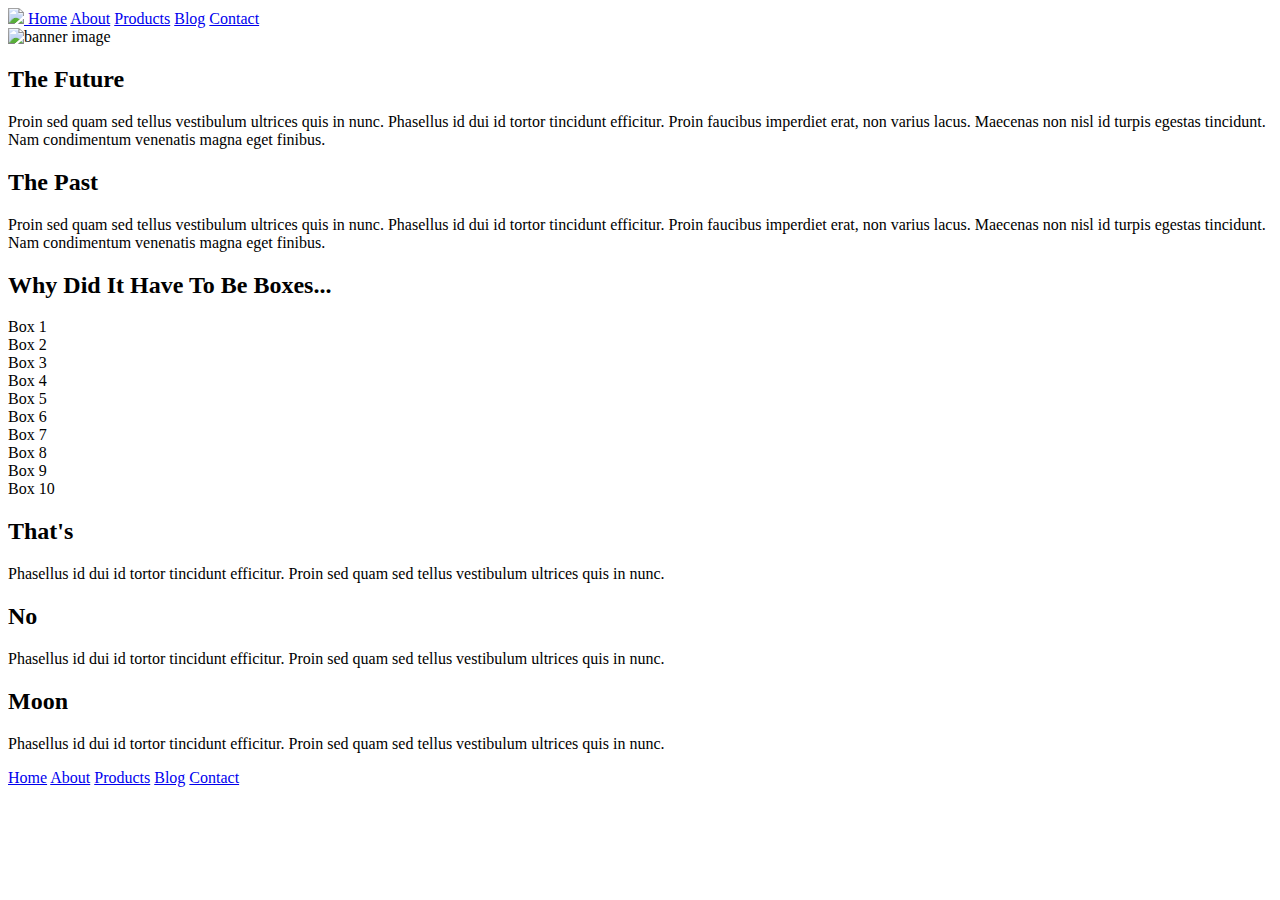
==== index.html @ 344df489 "added html for nav and image in header for index.html" ====
<!doctype html>

<html lang="en">
<head>
  <meta charset="utf-8">

  <title>Sprint Challenge - Home</title>

  <link href="https://fonts.googleapis.com/css?family=Roboto|Rubik" rel="stylesheet">
  <link rel="stylesheet" href="css/index.css">

</head>

<body>
    <div class="container">
   
        <header>
            <nav>
                <a href="#"><img src="img/lambda-black.png"</a>
                <a href="index.html">Home</a>
                <a href="about.html">About</a>
                <a href="#">Products</a>
                <a href="#">Blog</a>
                <a href="#">Contact</a>
            </nav>
            <div class="img-container">
                <img src="img/jumbo.jpg" alt="banner image">
            </div>

        </header>
        <section class="top-content">
            <div class="text-container">
                <h2>The Future</h2>
                <p>Proin sed quam sed tellus vestibulum ultrices quis in nunc. Phasellus id dui id tortor tincidunt efficitur. Proin faucibus imperdiet erat, non varius lacus. Maecenas non nisl id turpis egestas tincidunt. Nam condimentum venenatis magna eget finibus.</p>
            </div>
            <div class="text-container">
                <h2>The Past</h2>
                <p>Proin sed quam sed tellus vestibulum ultrices quis in nunc. Phasellus id dui id tortor tincidunt efficitur. Proin faucibus imperdiet erat, non varius lacus. Maecenas non nisl id turpis egestas tincidunt. Nam condimentum venenatis magna eget finibus.</p>
            </div>
        </section>
        
        <section class="middle-content">
        
            <h2>Why Did It Have To Be Boxes...</h2>
            
            <div class="boxes">
                <div class="box">Box 1</div>
                <div class="box">Box 2</div>
                <div class="box">Box 3</div>
                <div class="box">Box 4</div>
                <div class="box">Box 5</div>
                <div class="box">Box 6</div>
                <div class="box">Box 7</div>
                <div class="box">Box 8</div>
                <div class="box">Box 9</div>
                <div class="box">Box 10</div>
            </div>
        
        </section>

        <section class="bottom-content">

            <div class="text-container">
                <h2>That's</h2>
                <p>Phasellus id dui id tortor tincidunt efficitur. Proin sed quam sed tellus vestibulum ultrices quis in nunc.</p>
            </div>
            <div class="text-container">
                <h2>No</h2>
                <p>Phasellus id dui id tortor tincidunt efficitur. Proin sed quam sed tellus vestibulum ultrices quis in nunc.</p>
            </div>
            <div class="text-container">
                <h2>Moon</h2>
                <p>Phasellus id dui id tortor tincidunt efficitur. Proin sed quam sed tellus vestibulum ultrices quis in nunc.</p>
            </div>

        </section>
        
        <footer>
            <nav>
                <a href="#">Home</a>
                <a href="#">About</a>
                <a href="#">Products</a>
                <a href="#">Blog</a>
                <a href="#">Contact</a>
            </nav>
        </footer>
    </div><!-- container -->        
</body>
</html>
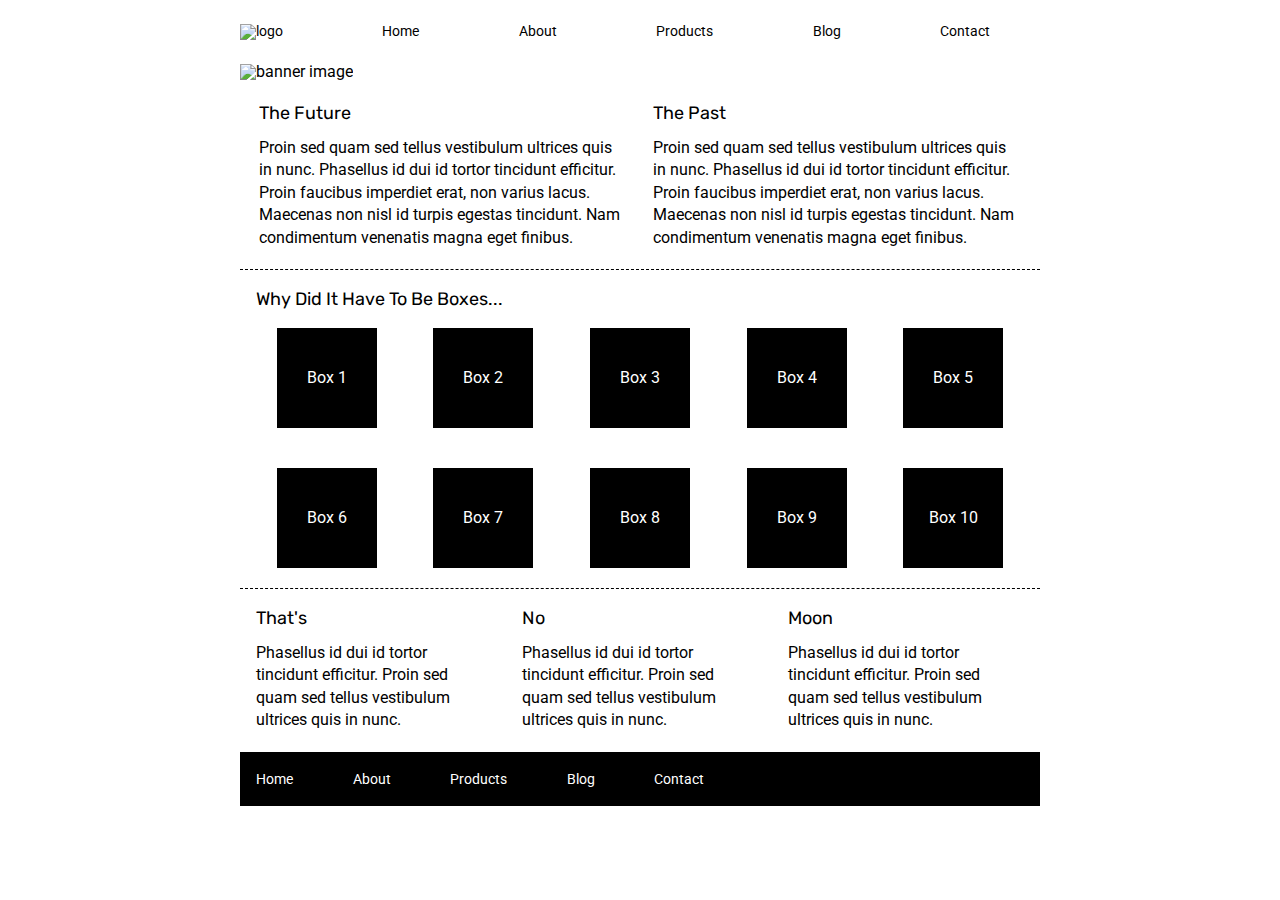
==== commit 7cd390d8: "added html and css for header navigation and image" ====
--- a/index.html
+++ b/index.html
@@ -16,7 +16,7 @@
    
         <header>
             <nav>
-                <a href="#"><img src="img/lambda-black.png"</a>
+                <a class="lambda-logo"  href="#"><img src="img/lambda-black.png" alt="logo"></a>
                 <a href="index.html">Home</a>
                 <a href="about.html">About</a>
                 <a href="#">Products</a>
--- a/css/index.css
+++ b/css/index.css
@@ -0,0 +1,164 @@
+/* http://meyerweb.com/eric/tools/css/reset/ 
+   v2.0 | 20110126
+   License: none (public domain)
+*/
+
+html, body, div, span, applet, object, iframe,
+h1, h2, h3, h4, h5, h6, p, blockquote, pre,
+a, abbr, acronym, address, big, cite, code,
+del, dfn, em, img, ins, kbd, q, s, samp,
+small, strike, strong, sub, sup, tt, var,
+b, u, i, center,
+dl, dt, dd, ol, ul, li,
+fieldset, form, label, legend,
+table, caption, tbody, tfoot, thead, tr, th, td,
+article, aside, canvas, details, embed, 
+figure, figcaption, footer, header, hgroup, 
+menu, nav, output, ruby, section, summary,
+time, mark, audio, video {
+	margin: 0;
+	padding: 0;
+	border: 0;
+	font-size: 100%;
+	font: inherit;
+	vertical-align: baseline;
+}
+/* HTML5 display-role reset for older browsers */
+article, aside, details, figcaption, figure, 
+footer, header, hgroup, menu, nav, section {
+	display: block;
+}
+body {
+	line-height: 1;
+}
+ol, ul {
+	list-style: none;
+}
+blockquote, q {
+	quotes: none;
+}
+blockquote:before, blockquote:after,
+q:before, q:after {
+	content: '';
+	content: none;
+}
+table {
+	border-collapse: collapse;
+	border-spacing: 0;
+}
+
+* {
+    box-sizing: border-box;
+}
+
+html, body {
+    height: 100%;
+    font-family: 'Roboto', sans-serif;
+}
+
+h1, h2, h3, h4, h5 {
+    font-size: 18px;
+    margin-bottom: 15px;
+    font-family: 'Rubik', sans-serif;
+}
+
+p {
+    line-height: 1.4;
+}
+
+.container {
+    width: 800px;
+    margin: 0 auto;
+}
+/* Started Sprint Challenge CSS Here */
+header {
+    padding-top: 3%;
+}
+header nav {
+    display: flex;
+    justify-content: space-between;
+    align-items: baseline;
+}
+header nav a {
+    margin-right: 50px;
+    text-decoration: none;
+    font-size: 14px;
+    color: black;
+}
+header .img-container {
+    margin: 3% 0;
+}
+
+.top-content {
+    display: flex;
+    flex-wrap: wrap;
+    justify-content: space-evenly;
+    margin-bottom: 20px;
+    border-bottom: 1px dashed black;
+}
+
+.top-content .text-container {
+    width: 48%;
+    padding: 0 1%;
+    padding-bottom: 20px;  
+}
+
+.middle-content {
+    margin-bottom: 20px;
+    border-bottom: 1px dashed black;
+}
+
+.middle-content h2 {
+    padding: 0 2%;
+    margin-bottom: 0;
+}
+
+.middle-content .boxes {
+    display: flex;
+    flex-wrap: wrap;
+    justify-content: space-evenly;
+}
+
+.middle-content .boxes .box {
+    width: 12.5%;
+    height: 100px;
+    background: black;
+    margin: 20px 2.5%;
+    color: white;
+    display: flex;
+    align-items: center;
+    justify-content: center;
+}
+
+.bottom-content {
+    display: flex;
+    margin: 0 2% 20px;
+    justify-content: space-around;
+}
+
+.bottom-content .text-container {
+    padding-right: 4%;
+}
+
+.bottom-content .text-container:last-child {
+    padding-right: 0;
+}
+
+footer {
+    width: 100%;
+    background: black;
+}
+
+footer nav {
+    width: 60%;
+    display: flex;
+    justify-content: space-between;
+    align-items: center;
+    padding: 20px 2%;
+    font-size: 14px;
+}
+
+footer nav a {
+    color: white;
+    text-decoration: none;
+}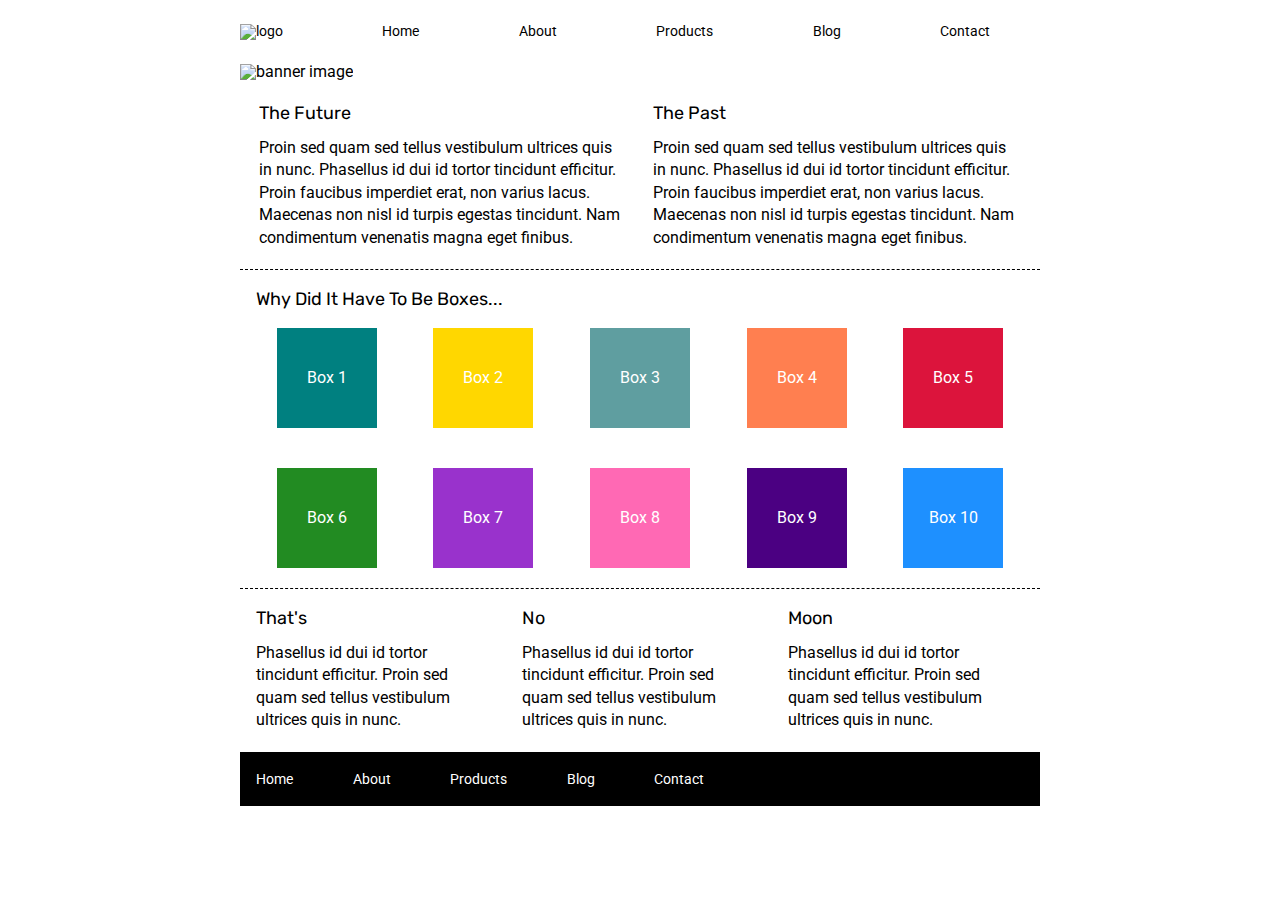
==== commit 3e49b086: "added ids to boxes and css for background colors for home page" ====
--- a/index.html
+++ b/index.html
@@ -44,16 +44,16 @@
             <h2>Why Did It Have To Be Boxes...</h2>
             
             <div class="boxes">
-                <div class="box">Box 1</div>
-                <div class="box">Box 2</div>
-                <div class="box">Box 3</div>
-                <div class="box">Box 4</div>
-                <div class="box">Box 5</div>
-                <div class="box">Box 6</div>
-                <div class="box">Box 7</div>
-                <div class="box">Box 8</div>
-                <div class="box">Box 9</div>
-                <div class="box">Box 10</div>
+                <div id="box1" class="box">Box 1</div>
+                <div id="box2" class="box">Box 2</div>
+                <div id="box3" class="box">Box 3</div>
+                <div id="box4" class="box">Box 4</div>
+                <div id="box5" class="box">Box 5</div>
+                <div id="box6" class="box">Box 6</div>
+                <div id="box7" class="box">Box 7</div>
+                <div id="box8" class="box">Box 8</div>
+                <div id="box9"class="box">Box 9</div>
+                <div id="box10"class="box">Box 10</div>
             </div>
         
         </section>
--- a/css/index.css
+++ b/css/index.css
@@ -70,7 +70,7 @@
     width: 800px;
     margin: 0 auto;
 }
-/* Started Sprint Challenge CSS Here */
+/* Sprint Challenge Header CSS Here */
 header {
     padding-top: 3%;
 }
@@ -88,6 +88,7 @@
 header .img-container {
     margin: 3% 0;
 }
+/* End Sprint Challenge Header CSS */
 
 .top-content {
     display: flex;
@@ -129,6 +130,38 @@
     align-items: center;
     justify-content: center;
 }
+/* Sprint Challenge Boxes CSS begins here */
+#box1 {
+    background: teal;
+}
+#box2 {
+    background: gold;
+}
+#box3 {
+    background:cadetblue;
+}
+#box4 {
+    background: coral;
+}
+#box5 {
+    background: crimson;
+}
+#box6 {
+    background: forestgreen;
+}
+#box7 {
+    background: darkorchid;
+}
+#box8 {
+    background: hotpink;
+}
+#box9 {
+    background: indigo;
+}
+#box10 {
+    background: dodgerblue;
+}
+/* End Sprint Challenge Box CSS */
 
 .bottom-content {
     display: flex;
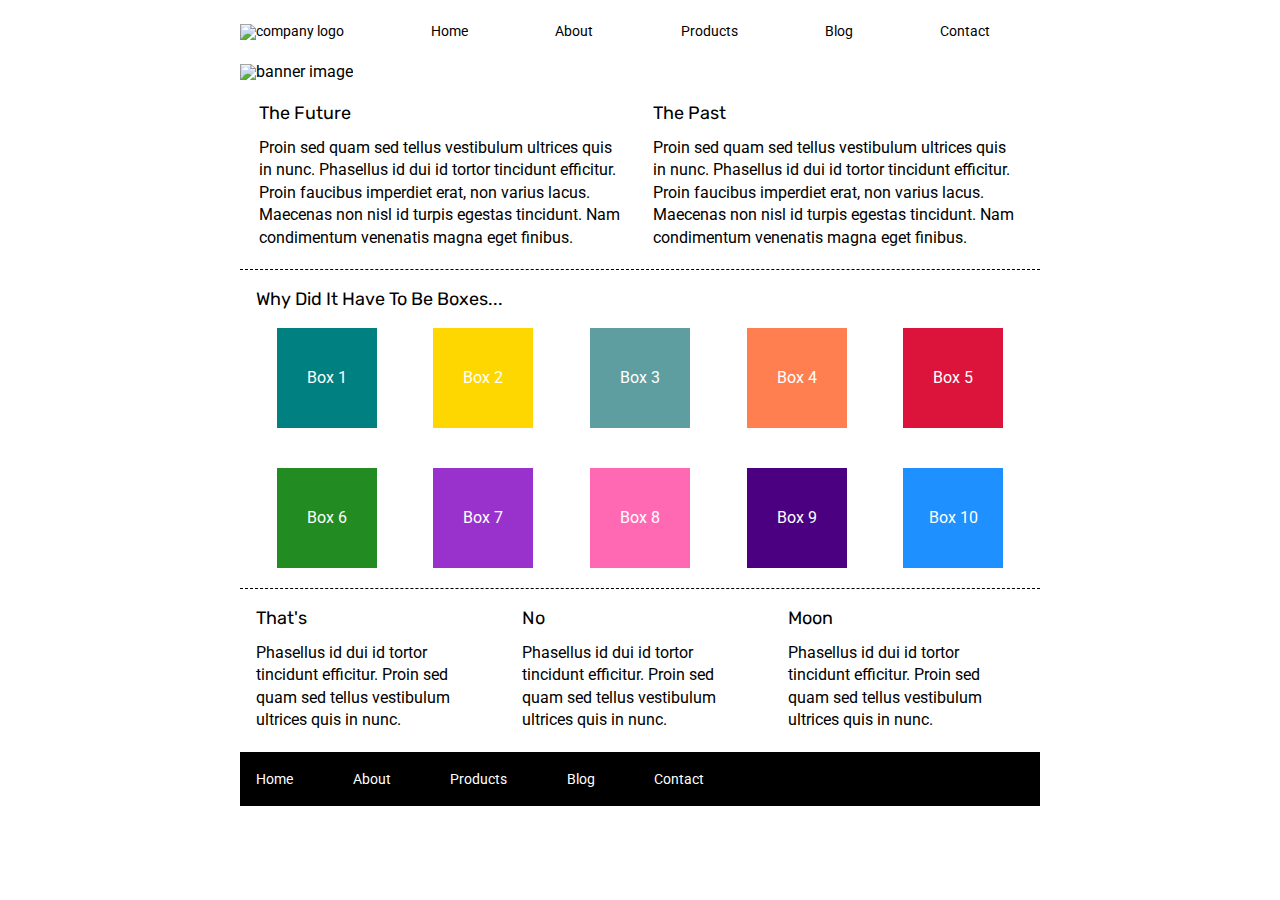
==== commit 88e855db: "added comments to css, cleaned up and commented html code, added alt descriptions for images" ====
--- a/index.html
+++ b/index.html
@@ -16,7 +16,7 @@
    
         <header>
             <nav>
-                <a class="lambda-logo"  href="#"><img src="img/lambda-black.png" alt="logo"></a>
+                <a class="lambda-logo"  href="#"><img src="img/lambda-black.png" alt="company logo"></a>
                 <a href="index.html">Home</a>
                 <a href="about.html">About</a>
                 <a href="#">Products</a>
@@ -42,7 +42,7 @@
         <section class="middle-content">
         
             <h2>Why Did It Have To Be Boxes...</h2>
-            
+            <!-- Added individual ids to boxes to style background colors -->
             <div class="boxes">
                 <div id="box1" class="box">Box 1</div>
                 <div id="box2" class="box">Box 2</div>
--- a/css/index.css
+++ b/css/index.css
@@ -70,25 +70,29 @@
     width: 800px;
     margin: 0 auto;
 }
-/* Sprint Challenge Header CSS Here */
+/* Sprint Challenge Header CSS Begins */
 header {
     padding-top: 3%;
 }
+
 header nav {
     display: flex;
     justify-content: space-between;
     align-items: baseline;
 }
+
 header nav a {
     margin-right: 50px;
     text-decoration: none;
     font-size: 14px;
     color: black;
 }
+
 header .img-container {
     margin: 3% 0;
 }
-/* End Sprint Challenge Header CSS */
+
+/* End of Sprint Challenge Header CSS */
 
 .top-content {
     display: flex;
@@ -130,38 +134,49 @@
     align-items: center;
     justify-content: center;
 }
-/* Sprint Challenge Boxes CSS begins here */
+/* Sprint Challenge Box Color CSS Begins */
+
 #box1 {
     background: teal;
 }
+
 #box2 {
     background: gold;
 }
+
 #box3 {
     background:cadetblue;
 }
+
 #box4 {
     background: coral;
 }
+
 #box5 {
     background: crimson;
 }
+
 #box6 {
     background: forestgreen;
 }
+
 #box7 {
     background: darkorchid;
 }
+
 #box8 {
     background: hotpink;
 }
+
 #box9 {
     background: indigo;
 }
+
 #box10 {
     background: dodgerblue;
 }
-/* End Sprint Challenge Box CSS */
+
+/* End of Sprint Challenge Box CSS */
 
 .bottom-content {
     display: flex;
@@ -194,4 +209,69 @@
 footer nav a {
     color: white;
     text-decoration: none;
-}+}
+
+/* Sprint Challenge About Page CSS Begins */
+
+.about-page header {
+    border-bottom: 1px dashed black;
+    padding-bottom: 3%;
+    margin-bottom: 3%;
+}
+
+.about-page .header-text {
+    width: 95%;
+    margin: 0 auto;
+}
+
+.about-page .section-container {
+    width: 98%;
+    margin: 0 auto;
+    display: flex;
+    flex-wrap: wrap;
+    justify-content: space-between;  
+}
+
+.about-page section {
+    width: 48%;
+    margin-bottom: 2%;
+    border-bottom: 1px dashed black;
+
+    /* Sprint Challenge Stretch - I created a flexbox inside this 
+    section to change the layout of the nested button using align-self */
+    display: flex;
+    flex-direction: column;  
+}
+
+.about-page section h2{
+    margin-top: 14px;
+}
+
+.about-page section p {
+    margin: 2% 0 4% 0;
+    
+}
+
+.about-page section button {
+    width: 35%;
+    padding: 3% 0;
+    border-radius: 10px;
+    font-size: 14px;
+    background: white;
+    margin-bottom: 4%;
+    margin-right: 5%;
+
+    /* Sprint Challenge Stretch - I used a flex-item property within 
+    the .about-page section flexbox to alter the placement of this button 
+    from flex-start with the text to flex-end. I thought this made the 
+    button stand out for emphasis from the section text block, Commenting out
+    the line of code below code will return the design to match the design 
+    guide. */
+    align-self: flex-end;
+}
+
+.about-page .main-footer {
+    width: 95%;
+    margin: 0 auto;
+    padding: 3% 0;
+}
